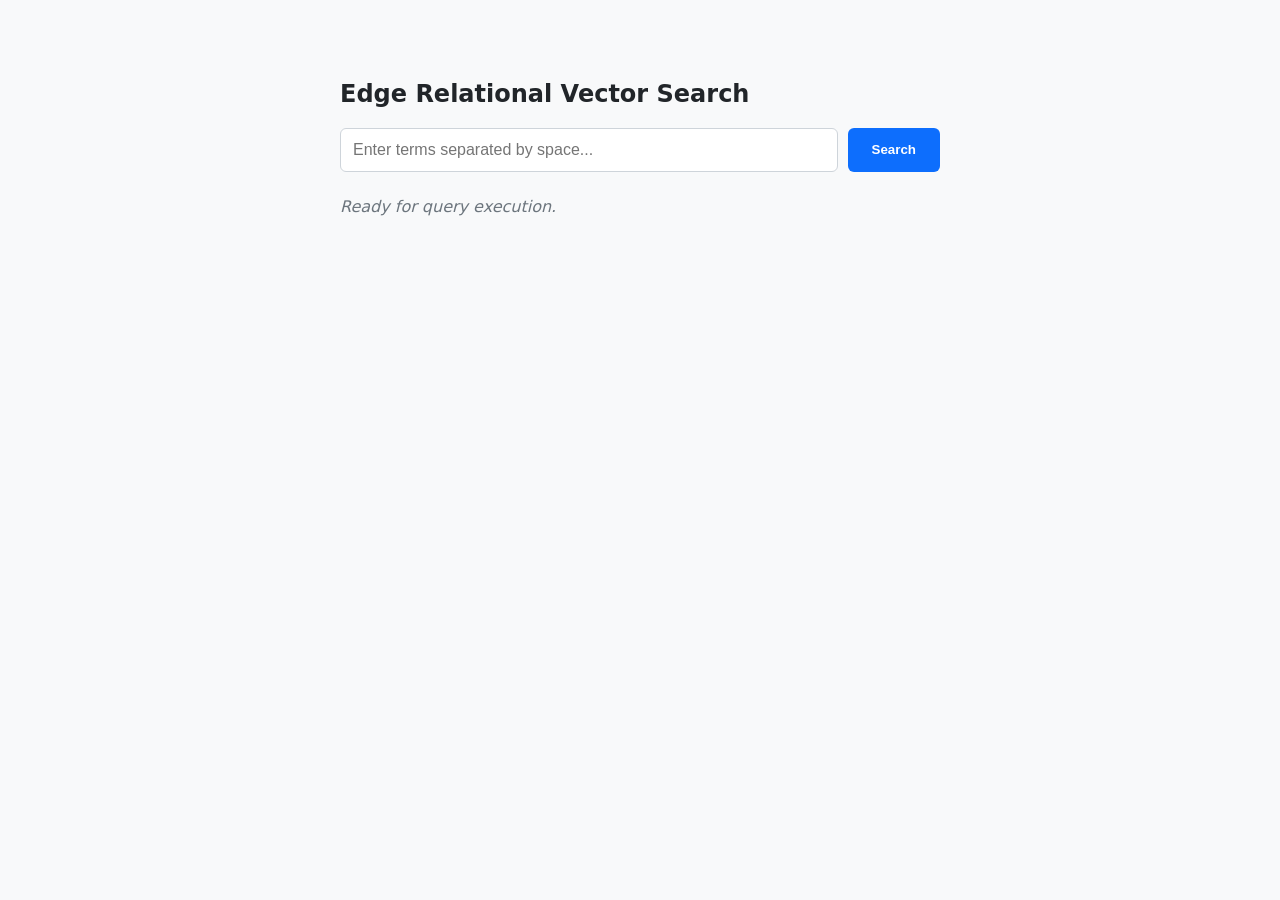
==== index.html @ 90352f04 "Add initial HTML structure for search UI" ====
<!DOCTYPE html>
<html lang="en">
<head>
    <meta charset="UTF-8">
    <meta name="viewport" content="width=device-width, initial-scale=1.0">
    <title>Vector Space Engine UI</title>
    <style>
        body { font-family: system-ui, sans-serif; max-width: 600px; margin: 40px auto; padding: 20px; background: #f8f9fa; color: #212529; }
        .search-box { display: flex; gap: 10px; margin-bottom: 25px; }
        input { flex: 1; padding: 12px; font-size: 16px; border: 1px solid #ced4da; border-radius: 6px; }
        button { padding: 12px 24px; background: #0d6efd; color: white; border: none; border-radius: 6px; cursor: pointer; font-weight: 600; }
        button:hover { background: #0b5ed7; }
        .result-item { background: white; padding: 16px; margin-bottom: 12px; border-radius: 6px; border: 1px solid #dee2e6; box-shadow: 0 2px 4px rgba(0,0,0,0.02); }
        .metrics { font-size: 13px; color: #6c757d; margin-top: 6px; }
        #status { color: #6c757d; margin-bottom: 15px; font-style: italic; }
    </style>
</head>
<body>

    <h2>Edge Relational Vector Search</h2>
    <div class="search-box">
        <input type="text" id="queryInput" placeholder="Enter terms separated by space...">
        <button onclick="runSearch()">Search</button>
    </div>
    <div id="status">Ready for query execution.</div>
    <div id="results"></div>

    <script>
        // Replace this string with your live Cloudflare Pages/Worker URL once deployed
        const WORKER_URL = "https://edge-search-api.yoursubdomain.workers.dev";

        async function runSearch() {
            const query = document.getElementById('queryInput').value.trim();
            const resultsDiv = document.getElementById('results');
            const statusDiv = document.getElementById('status');
            
            if (!query) return;

            resultsDiv.innerHTML = "";
            statusDiv.innerText = "Querying worker models directly at the edge...";

            try {
                const response = await fetch(`${WORKER_URL}?q=${encodeURIComponent(query)}`);
                const data = await response.json();
                statusDiv.innerText = "Execution completed.";

                if (data.error) {
                    resultsDiv.innerHTML = `<p style="color: #dc3545;">${data.error}</p>`;
                    return;
                }

                if (!data.results || data.results.length === 0) {
                    resultsDiv.innerHTML = "<p>No matching candidate records containing all query terms.</p>";
                    return;
                }

                data.results.forEach((res, index) => {
                    const item = document.createElement('div');
                    item.className = 'result-item';
                    item.innerHTML = `
                        <strong>Rank ${index + 1}: ${res.name}</strong>
                        <div class="metrics">Cosine Similarity: ${res.cosine.toFixed(4)} | Simpson Overlap: ${res.simpson.toFixed(3)}</div>
                    `;
                    resultsDiv.appendChild(item);
                });

            } catch (err) {
                statusDiv.innerText = "Error encountered.";
                resultsDiv.innerHTML = "<p style='color: #dc3545;'>Failed to reach edge server pipelines.</p>";
                console.error(err);
            }
        }
    </script>
</body>
</html>
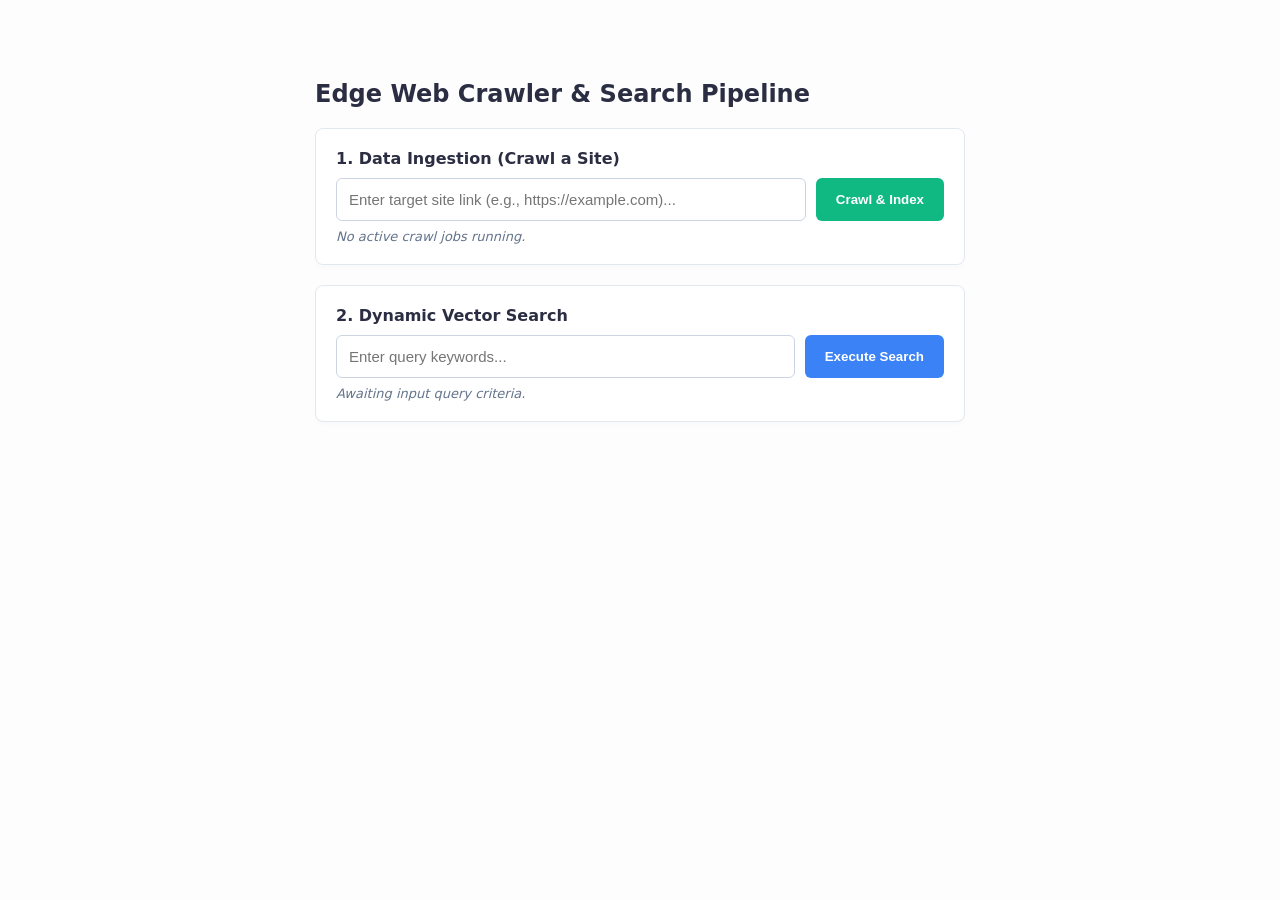
==== commit 7b236a57: "Revamp UI for Search Engine with new features Updated the UI title and enhanced styling for better u" ====
--- a/index.html
+++ b/index.html
@@ -3,71 +3,107 @@
 <head>
     <meta charset="UTF-8">
     <meta name="viewport" content="width=device-width, initial-scale=1.0">
-    <title>Vector Space Engine UI</title>
+    <title>Search Engine</title>
     <style>
-        body { font-family: system-ui, sans-serif; max-width: 600px; margin: 40px auto; padding: 20px; background: #f8f9fa; color: #212529; }
-        .search-box { display: flex; gap: 10px; margin-bottom: 25px; }
-        input { flex: 1; padding: 12px; font-size: 16px; border: 1px solid #ced4da; border-radius: 6px; }
-        button { padding: 12px 24px; background: #0d6efd; color: white; border: none; border-radius: 6px; cursor: pointer; font-weight: 600; }
-        button:hover { background: #0b5ed7; }
-        .result-item { background: white; padding: 16px; margin-bottom: 12px; border-radius: 6px; border: 1px solid #dee2e6; box-shadow: 0 2px 4px rgba(0,0,0,0.02); }
-        .metrics { font-size: 13px; color: #6c757d; margin-top: 6px; }
-        #status { color: #6c757d; margin-bottom: 15px; font-style: italic; }
+        body { font-family: system-ui, sans-serif; max-width: 650px; margin: 40px auto; padding: 20px; background: #fdfdfd; color: #2b2d42; }
+        .panel { background: white; padding: 20px; border-radius: 8px; border: 1px solid #e2e8f0; margin-bottom: 20px; box-shadow: 0 4px 6px -1px rgba(0,0,0,0.02); }
+        .form-group { display: flex; gap: 10px; margin-top: 10px; }
+        input { flex: 1; padding: 12px; font-size: 15px; border: 1px solid #cbd5e1; border-radius: 6px; }
+        button { padding: 12px 20px; color: white; border: none; border-radius: 6px; cursor: pointer; font-weight: 600; }
+        .btn-crawl { background: #10b981; }
+        .btn-crawl:hover { background: #059669; }
+        .btn-search { background: #3b82f6; }
+        .btn-search:hover { background: #2563eb; }
+        .result-card { background: white; padding: 16px; margin-bottom: 12px; border-radius: 6px; border-left: 4px solid #3b82f6; box-shadow: 0 1px 3px rgba(0,0,0,0.05); }
+        .status-txt { margin-top: 8px; font-size: 13px; color: #64748b; font-style: italic; }
     </style>
 </head>
 <body>
 
-    <h2>Edge Relational Vector Search</h2>
-    <div class="search-box">
-        <input type="text" id="queryInput" placeholder="Enter terms separated by space...">
-        <button onclick="runSearch()">Search</button>
+    <h2>Edge Web Crawler & Search Pipeline</h2>
+
+    <!-- Section A: Data Collection Crawling Controls -->
+    <div class="panel">
+        <strong>1. Data Ingestion (Crawl a Site)</strong>
+        <div class="form-group">
+            <input type="text" id="crawlInput" placeholder="Enter target site link (e.g., https://example.com)...">
+            <button class="btn-crawl" onclick="executeCrawl()">Crawl & Index</button>
+        </div>
+        <div id="crawlStatus" class="status-txt">No active crawl jobs running.</div>
     </div>
-    <div id="status">Ready for query execution.</div>
-    <div id="results"></div>
+
+    <!-- Section B: Live Metrics Query Execution Interface -->
+    <div class="panel">
+        <strong>2. Dynamic Vector Search</strong>
+        <div class="form-group">
+            <input type="text" id="searchInput" placeholder="Enter query keywords...">
+            <button class="btn-search" onclick="executeSearch()">Execute Search</button>
+        </div>
+        <div id="searchStatus" class="status-txt">Awaiting input query criteria.</div>
+    </div>
+
+    <div id="searchResults"></div>
 
     <script>
-        // Replace this string with your live Cloudflare Pages/Worker URL once deployed
-        const WORKER_URL = "https://edge-search-api.yoursubdomain.workers.dev";
+        // Update this line with the URL provided by Cloudflare dashboard after deployment
+        const BASE_API = "https://edge-search-api.yoursubdomain.workers.dev";
 
-        async function runSearch() {
-            const query = document.getElementById('queryInput').value.trim();
-            const resultsDiv = document.getElementById('results');
-            const statusDiv = document.getElementById('status');
-            
+        async function executeCrawl() {
+            const targetUrl = document.getElementById('crawlInput').value.trim();
+            const status = document.getElementById('crawlStatus');
+            if (!targetUrl) return;
+
+            status.innerText = "Initializing spider crawl execution blocks at the edge...";
+            try {
+                const response = await fetch(`${BASE_API}/crawl?url=${encodeURIComponent(targetUrl)}`);
+                const data = await response.json();
+                if (data.error) {
+                    status.innerText = `Crawl Pipeline Failure: ${data.error}`;
+                } else {
+                    status.innerText = `Success! Discovered and built TF-IDF mapping models across ${data.pages_crawled} linked pages.`;
+                }
+            } catch (err) {
+                status.innerText = "Error connecting to backend execution environments.";
+            }
+        }
+
+        async function executeSearch() {
+            const query = document.getElementById('searchInput').value.trim();
+            const status = document.getElementById('searchStatus');
+            const resultsView = document.getElementById('searchResults');
             if (!query) return;
 
-            resultsDiv.innerHTML = "";
-            statusDiv.innerText = "Querying worker models directly at the edge...";
+            resultsView.innerHTML = "";
+            status.innerText = "Computing vector lengths and spatial overlaps...";
 
             try {
-                const response = await fetch(`${WORKER_URL}?q=${encodeURIComponent(query)}`);
+                const response = await fetch(`${BASE_API}/search?q=${encodeURIComponent(query)}`);
                 const data = await response.json();
-                statusDiv.innerText = "Execution completed.";
+                status.innerText = "Search processing complete.";
 
                 if (data.error) {
-                    resultsDiv.innerHTML = `<p style="color: #dc3545;">${data.error}</p>`;
+                    resultsView.innerHTML = `<p style="color: #ef4444;">${data.error}</p>`;
                     return;
                 }
 
                 if (!data.results || data.results.length === 0) {
-                    resultsDiv.innerHTML = "<p>No matching candidate records containing all query terms.</p>";
+                    resultsView.innerHTML = "<p>Zero document structures matched all query string tokens.</p>";
                     return;
                 }
 
                 data.results.forEach((res, index) => {
-                    const item = document.createElement('div');
-                    item.className = 'result-item';
-                    item.innerHTML = `
-                        <strong>Rank ${index + 1}: ${res.name}</strong>
-                        <div class="metrics">Cosine Similarity: ${res.cosine.toFixed(4)} | Simpson Overlap: ${res.simpson.toFixed(3)}</div>
+                    const card = document.createElement('div');
+                    card.className = 'result-card';
+                    card.innerHTML = `
+                        <strong>Rank ${index + 1}: <a href="${res.name}" target="_blank">${res.name}</a></strong>
+                        <div style="font-size: 13px; color: #64748b; margin-top: 6px;">
+                            Cosine Similarity Metric Score: <b>${res.cosine.toFixed(4)}</b> | Simpson Overlap Coefficient: <b>${res.simpson.toFixed(3)}</b>
+                        </div>
                     `;
-                    resultsDiv.appendChild(item);
+                    resultsView.appendChild(card);
                 });
-
             } catch (err) {
-                statusDiv.innerText = "Error encountered.";
-                resultsDiv.innerHTML = "<p style='color: #dc3545;'>Failed to reach edge server pipelines.</p>";
-                console.error(err);
+                status.innerText = "Failed to query the edge search architecture endpoints.";
             }
         }
     </script>
